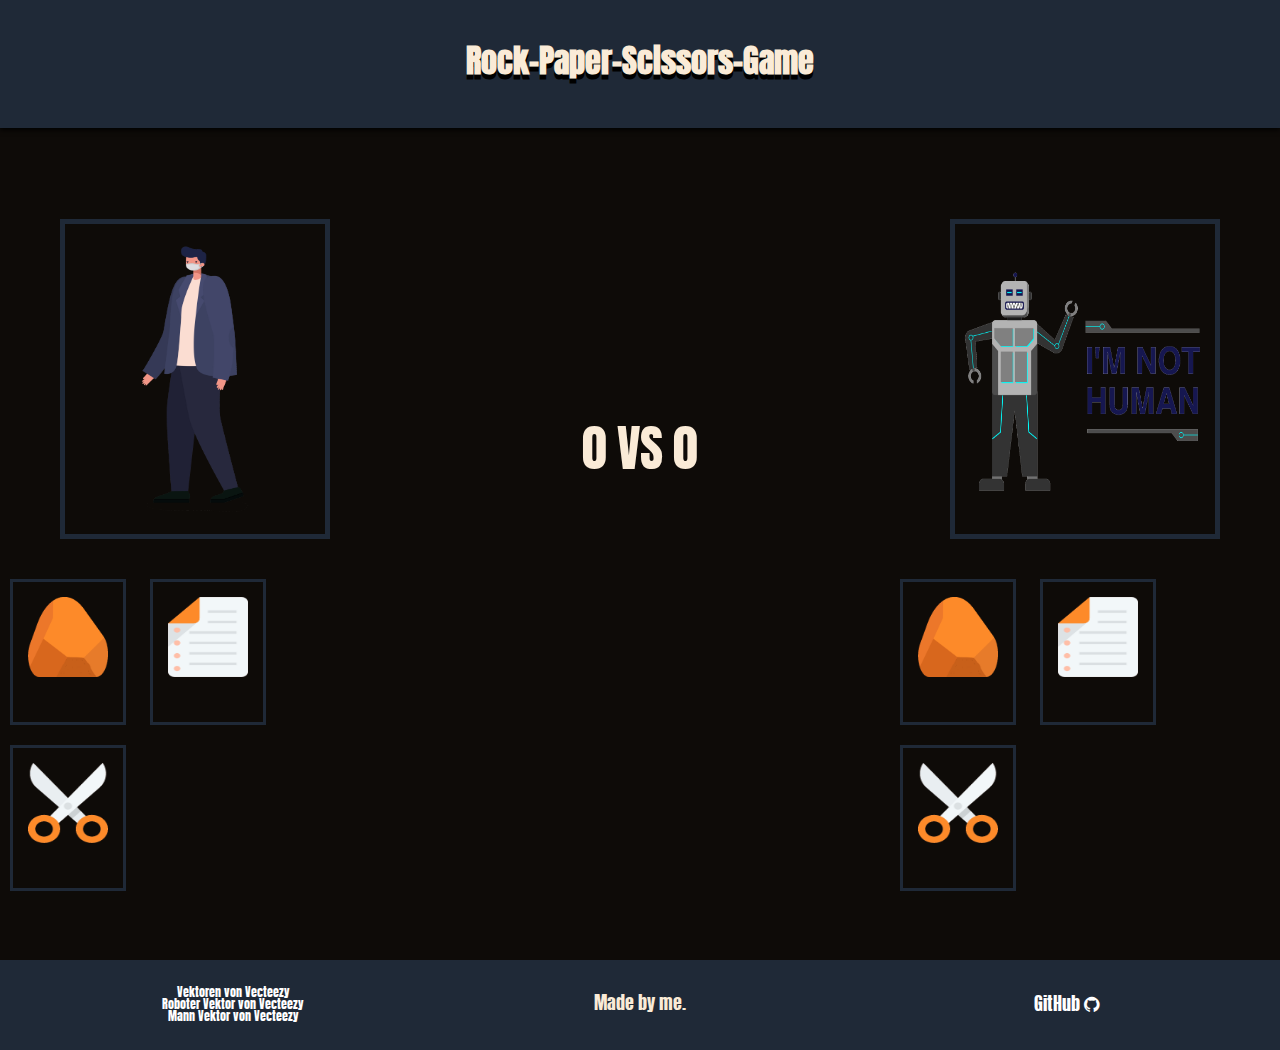
==== index.html @ deb5f7f3 "rename html-file" ====
<!DOCTYPE html>
<html lang="en">
<head>
    <meta charset="UTF-8">
    <meta http-equiv="X-UA-Compatible" content="IE=edge">
    <meta name="viewport" content="width=device-width, initial-scale=1.0">
    <link rel="stylesheet" href="./style.css">
    <link rel="stylesheet" href="https://cdnjs.cloudflare.com/ajax/libs/font-awesome/4.7.0/css/font-awesome.min.css">
    <title>Rock, Paper, Scissors</title>
</head>
<body>

    <header>
        <h1>Rock-Paper-Scissors-Game</h1>
    </header>

    <div id="win-div">
        <p id="win-announcment"></p>
    </div>
    <div id='game'>
        <div id='player' class="players">
            <img src="./img/player.png" alt="" id='player-img'>
            <div class="buttons">
                <button id="rock" class="playerButtons rock"><img src="./img/rock.png" alt=""></button>
                <button id='paper' class="playerButtons paper"><img src="./img/paper.png" alt=""></button>
                <button id="scissors" class="playerButtons scissors"><img src="./img/scissors.png" alt=""></button>
            </div>
        </div>

        <div id="info">
            <div id="results">
                <p id="player-stats">0</p>
                <p>VS</p>
                <p id="com-stats">0</p>
            </div>
            <div id="round-winner">

            </div>
        </div>

        <div id="com" class="players">
            <img src="./img/com.png" alt="" id='com-img'>
            <div class="buttons">
                <button id="com-rock" class='rock'><img src="./img/rock.png" alt=""></button>
                <button id='com-paper' class="paper"><img src="./img/paper.png" alt=""></button>
                <button id="com-scissors" class="scissors"><img src="./img/scissors.png" alt=""></button>
            </div>
        </div>
    </div>
    <div id="modal" class='modal'>
        <div class='modal-content'>
            <p>Winner:</p>
            <div id="modal-img-div">
                <img src="" alt="" id='modal-img'>
                <div id="modal-img-background"></div>
            </div>
            <button id="retry"><img src="./img/retry.png" id="retry-img"></button>
        </div>
    </div>
    <footer>
        <div id='reference' class="column">
            <ul>
                <li><a href="https://de.vecteezy.com/vektorkunst/693097-rock-paper-scissors-flache-symbole" target="_blank">Vektoren von Vecteezy</a></li>
                <li><a href="https://de.vecteezy.com/vektorkunst/4964515-im-nicht-mensch-roboter-vektor-illustration" target="_blank">Roboter Vektor von Vecteezy</a></li>
                <li><a href="https://de.vecteezy.com/vektorkunst/4959962-mann-mit-schutzmaske-und-blauem-anzug" target="_blank">Mann Vektor von Vecteezy</a></li>
            </ul>
        </div>
        <div id="creator" class="column">Made by me.</div>
        <div id="about-me" class="column">
            <a href="https://github.com/LucaBla" target="_blank">GitHub <i class="fa fa-github github"></i></a>
        </div>
    </footer>

    <script>
        //the possible options for our game.
        let options = ['rock','paper','scissors'];
        let gameOver;

        //returns the option the computer picked.
        function computerPlay(){

            return options[Math.floor(Math.random()*options.length)];
        }

        //plays one round of our game.
        function playRound(playerSelection, computerSelection){
           
            let result;

            if(gameOver) return;

            //calculates the result off the current round
            if (playerSelection === computerSelection){
                result = 'tie';
            }
            else if (playerSelection === options[0] && computerSelection === options[1]){
                result = 'lose';
            }
            else if (playerSelection === options[0]){
                result = 'win';
            }
            else if (playerSelection === options[1] && computerSelection === options[0]){
                result = 'win';
            }
            else if (playerSelection === options[1] && computerSelection === options[2]){
                result = 'lose';
            }
            else if (playerSelection === options[2] && computerSelection === options[0]){
                result = 'lose';
            }
            else if (playerSelection === options[2] && computerSelection === options[1]){
                result = 'win';
            }

            let winner;

            //highers the score of the winning player
            if(result === 'win'){
                let playerScore = document.getElementById('player-stats').textContent;
                let newPlayerScore = document.createElement("p");

                playerScore=parseInt(playerScore);
                playerScore++;
                if (playerScore >= 5){
                    winner = 'player';
                    gameOver = true;
                }
                document.getElementById('player-stats').textContent= playerScore;
                document.getElementById('player-stats').classList.add('win');
                document.getElementById('player-stats').classList.remove('lose');
                document.getElementById('com-stats').classList.add('lose');
            }
            else if(result === 'lose'){
                let comScore = document.getElementById('com-stats').textContent;
                let newComScore = document.createElement("p");

                comScore=parseInt(comScore);
                comScore++;
                if (comScore >= 5){
                    winner = 'com';
                    gameOver = true;
                }
                document.getElementById('com-stats').textContent = comScore;
                document.getElementById('com-stats').classList.add('win');
                document.getElementById('com-stats').classList.remove('lose');
                document.getElementById('player-stats').classList.add('lose');
            }
            else{
                document.getElementById('player-stats').classList.remove('win');
                document.getElementById('player-stats').classList.remove('lose');
                document.getElementById('player-stats').classList.add('tie');
                document.getElementById('com-stats').classList.remove('lose');
                document.getElementById('com-stats').classList.remove('win');
                document.getElementById('com-stats').classList.add('tie');
            }


            if(document.getElementById('status') !== null){
                document.getElementById('status').remove();
            }

            let playerPick = document.createElement('img');
            let comPick = document.createElement('img');

            playerPick.src = `./img/${playerSelection}.png`;
            comPick.src = `./img/${computerSelection}.png`;

            if (result === 'win'){
                playerPick.classList.add('winPic');
                comPick.classList.remove('winPic');
            }
            else if(result === 'lose'){
                comPick.classList.add('winPic');
                playerPick.classList.remove('winPic');
            }

            let pickClasses = document.getElementsByClassName('pick');
            pickClasses = Array.from(pickClasses);
            for(let i = 0 ; i< pickClasses.length; i++){
                pickClasses[i].classList.remove('pick');
            }

            document.getElementById(`${playerSelection}`).classList.add('pick');
            document.getElementById(`com-${computerSelection}`).classList.add('pick');

            let div = document.createElement('div');
            div.appendChild(playerPick);
            div.appendChild(comPick);
            div.id = 'status';
            document.getElementById('round-winner').appendChild(div);

            if(gameOver === true){
                    let modal = document.getElementById('modal');
                    let retry = document.getElementById('retry');
                    let modalImg = document.getElementById('modal-img');
                    modalImg.src = `./img/${winner}.png`;
                    modal.style.display = 'block';
                    retry.onclick = function(){
                        location.reload();
                    }
                }

        }

        document.getElementById('rock').addEventListener('click', function(){
            playRound(options[0],computerPlay())
        });
        document.getElementById('paper').addEventListener('click', function(){
            playRound(options[1],computerPlay())
        });
        document.getElementById('scissors').addEventListener('click', function(){
            playRound(options[2],computerPlay())
        });


    </script>
</body>
</html>
---- style.css ----
@font-face {
    font-family: Anton ;
    src: url(./webfontkit-20220110-152016/anton-regular-webfont.woff);
}

body {
    background-color: #0E0B08;
    color: antiquewhite;
    font-family: Anton;
    display: flex;
    flex-direction:column;
    align-content: center;
    justify-content: center;
    margin: 0px;
    padding: 0px;
}

header {
    background-color: #1F2937;
    display: flex;
    justify-content: center;
    align-items: center;
    text-align: center;
    box-shadow: 0px 2px 5px black;
    text-shadow: 0px 5px 0px black;
    position: relative;
    width: 100%;
    height: 8em;
}

#win-div{
    height: 0em;
    margin-top: 2em;
    display: flex;
    align-content: center;
    justify-content: center;
    text-align: center;
}

#game{
    display: flex;
    flex-direction: row;
    justify-content: center;
    align-items: center;
    height: 50em;
}

.players {
    display: flex;
    flex-direction: column;
    margin-left: 0px;
    margin-right: 0px;
    align-items: center;
}


#player-img{
    border: solid 5px #1F2937;
    padding: 5px;
    background-color: #0E0B08;
}

#com-img{
    border: solid 5px #1F2937;
    padding: 5px;
    background-color: #0E0B08;
}

img {
    display: block;
    width: 250px;
    height: 300px;
    margin-left: 0px;
    margin-bottom: 30px;
}

.buttons {
 padding-left: 0px;
}

button {
    display: inline-block;
    border: solid 3px #1F2937;
    background-color: #0E0B08;
    padding: 15px;
    margin: 10px;
    align-items: center;
    align-content: center;
    align-content: center;
    transition: box-shadow linear 0.15s;
}

.playerButtons:hover{
    background-color: #737982;
    transition:background-color 0.4s;
    cursor: pointer;
    
}

#com button{
    cursor: not-allowed;
}

button img {
    width: 80px;
    height: 80px;
}


#info {
    display: flex;
    align-items: center;
    justify-content: top;
    margin-top: -1%;
    flex-direction: column;
    width: 20em;
    font-size: 25px;
    flex-shrink: 0;
    margin-bottom: 7em;
}

#results{
    display: flex;
    flex-direction: row;
    align-items: center;
    justify-content: center;
    margin-bottom: 1.5em;
    margin-top: 1.5em;
    font-size: 50px;
}

#results p{
    margin: 5px;
}

#win-announcment{
    font-size: 40px;
}

#round-winner{
    height: 1em;
}

footer{
    background-color: #1F2937;
    display: flex;
    width: 100%;
    height: 5em;
    bottom: 0px;
    align-items: center;
    font-size: 18px;
}

footer a {
    text-decoration: none;
    color: white;
}

li{
    list-style-type: none;
    font-size: 12px;
}

#reference{
    text-align: center;
    float: left;
    width: 100%;
    margin: 0 auto;
}

#creator {
    text-align: center;
    float:center;
    width: 100%;
    margin: 0 auto;
}

#about-me{
    float: right;
    text-align: center;
    width: 100%;
    margin: 0 auto;
}

#status{
    display: inline-flex;
    gap: 5em;
    overflow:visible;
}

#status img{
    width: 3.5em;
    height: 3.5em;
}

.pick{
  box-shadow:
    0 0 15px 0px #fff, 
    0 0 15px 0px #1F2937, 
    0 0 15px 0px #1F2937;
    
}

.tie{
    color: yellow;
}

.win {
    color: green;
}

.lose{
    color: red;
}

.winPic{
    background-color: green;
    border-radius: 50%;
    box-shadow:
    0px 0px 15px 20px green, 
    0 0 15px 20px green, 
    0 0 15px 20px green;
    transition: 0.2s;
    animation: rotation 2.5s infinite linear;
    overflow: visible;
}

.modal {
    display: none;
    position: fixed;
    z-index: 1;
    left: 0;
    top:0;
    width: 100%;
    height: 100%;
    background-color: rgb(0,0,0);
    background-color: rgb(0,0,0,0.4);
}

.modal-content {
    background-color: #1F2937;
    display: flex;
    flex-direction: column;
    margin: 10% auto;
    width: 70%;
    height: 70%;
    align-items: center;
    justify-content: center;
    font-size: 50px;

}

#retry{
    background-color: transparent;
    border: transparent;
}

#retry-img{
    filter: invert(100%);
    cursor: pointer;
}

#modal-img{
    z-index: 1;
    position: relative;
}

#modal-img-div{
    position: relative;
}

#modal-img-background{
    background-color: green;
    box-shadow:
    0 0 25px 20px green, 
    0 0 15px 20px green, 
    0 0 15px 20px green;
    border-radius: 50%;
    animation: beat 3.5s infinite linear;
    position:absolute;
    top: -10px;
    height: 100%;
    width: 100%;
    z-index: 0;
}

.github {
    animation: rotation360 3s infinite linear;
}

@keyframes rotation {
    from {
      transform: rotate(0deg);
    }
    25% {
      transform: rotate(60deg);
    }
    50%{
        transform: rotate(0deg);
    }
    75% {
        transform: rotate(-60deg);
    }
    to{
        transform: rotate(0deg);
    }
}

@keyframes rotation360{
    from{
        transform: rotate(0deg);
    }
    to{
        transform: rotate(360deg);
    }
}

@keyframes beat {
    from{
        transform: scale(0.75);
    }
    50%{
        transform: scale(1);
    }
    to{
        transform: scale(0.75);
    }
}
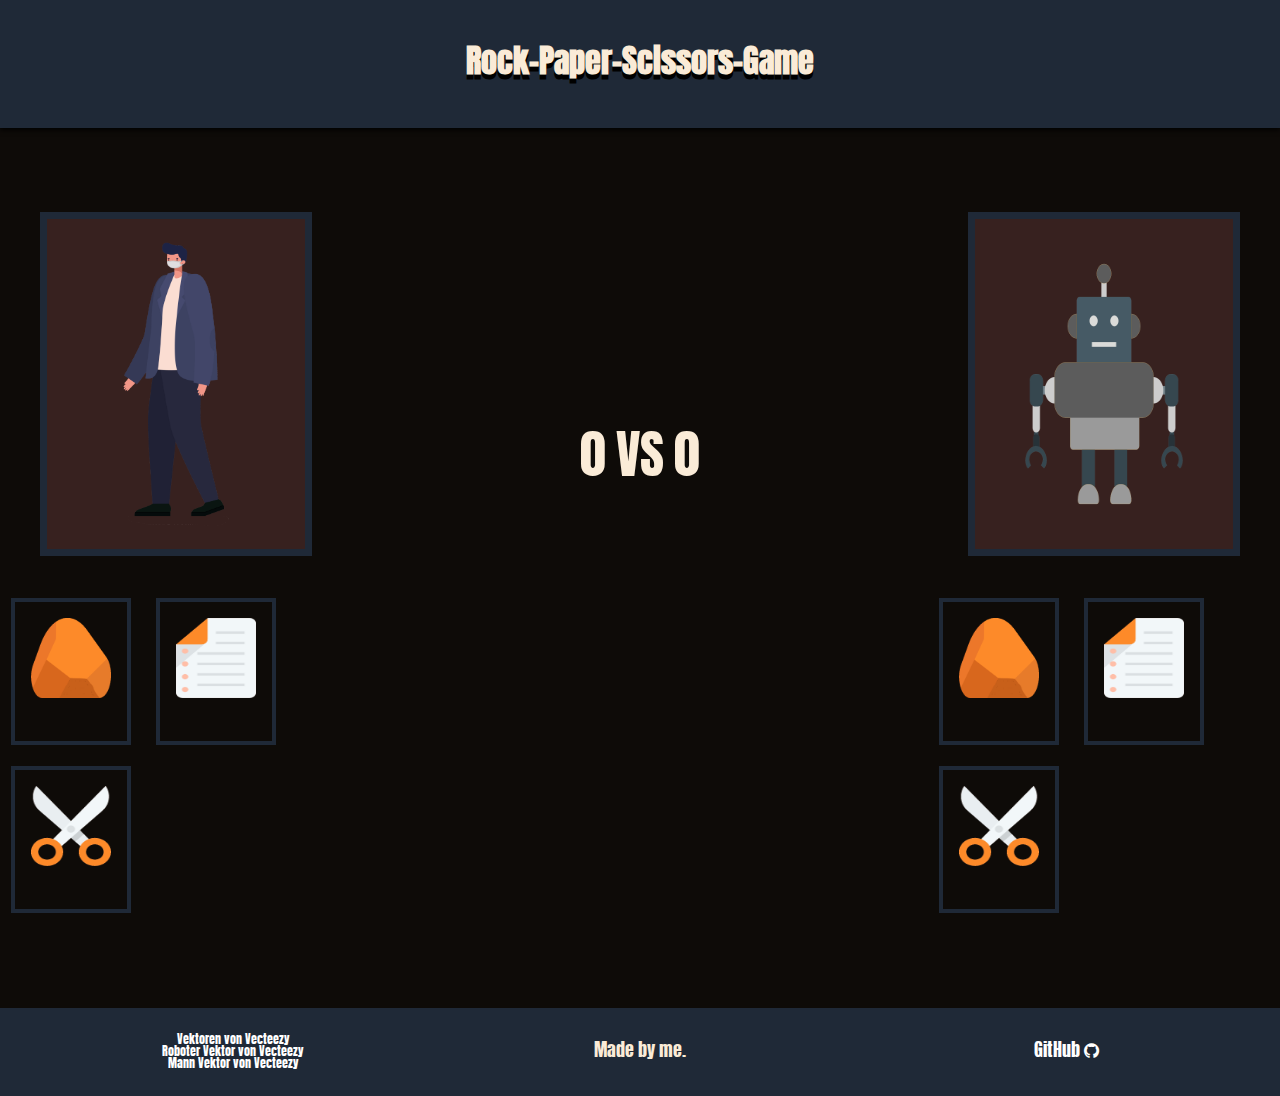
==== commit a6344f94: "small ui and modal chang" ====
--- a/index.html
+++ b/index.html
@@ -14,9 +14,6 @@
         <h1>Rock-Paper-Scissors-Game</h1>
     </header>
 
-    <div id="win-div">
-        <p id="win-announcment"></p>
-    </div>
     <div id='game'>
         <div id='player' class="players">
             <img src="./img/player.png" alt="" id='player-img'>
@@ -61,7 +58,7 @@
         <div id='reference' class="column">
             <ul>
                 <li><a href="https://de.vecteezy.com/vektorkunst/693097-rock-paper-scissors-flache-symbole" target="_blank">Vektoren von Vecteezy</a></li>
-                <li><a href="https://de.vecteezy.com/vektorkunst/4964515-im-nicht-mensch-roboter-vektor-illustration" target="_blank">Roboter Vektor von Vecteezy</a></li>
+                <li><a href="https://de.vecteezy.com/vektorkunst/441749-roboter-vektor-symbol" target="_blank">Roboter Vektor von Vecteezy</a></li>
                 <li><a href="https://de.vecteezy.com/vektorkunst/4959962-mann-mit-schutzmaske-und-blauem-anzug" target="_blank">Mann Vektor von Vecteezy</a></li>
             </ul>
         </div>
@@ -161,16 +158,23 @@
 
             let playerPick = document.createElement('img');
             let comPick = document.createElement('img');
+            let div = document.createElement('div');
+            let playerPickDiv = document.createElement('div');
+            let comPickDiv = document.createElement('div');
 
             playerPick.src = `./img/${playerSelection}.png`;
             comPick.src = `./img/${computerSelection}.png`;
 
             if (result === 'win'){
+                playerPickDiv.classList.add('winPicBackground');
                 playerPick.classList.add('winPic');
+                comPickDiv.classList.remove('winPicBackground');
                 comPick.classList.remove('winPic');
             }
             else if(result === 'lose'){
+                comPickDiv.classList.add('winPicBackground');
                 comPick.classList.add('winPic');
+                playerPickDiv.classList.remove('winPicBackground');
                 playerPick.classList.remove('winPic');
             }
 
@@ -183,9 +187,10 @@
             document.getElementById(`${playerSelection}`).classList.add('pick');
             document.getElementById(`com-${computerSelection}`).classList.add('pick');
 
-            let div = document.createElement('div');
-            div.appendChild(playerPick);
-            div.appendChild(comPick);
+            playerPickDiv.appendChild(playerPick);
+            comPickDiv.appendChild(comPick);
+            div.appendChild(playerPickDiv);
+            div.appendChild(comPickDiv);
             div.id = 'status';
             document.getElementById('round-winner').appendChild(div);
 
@@ -194,7 +199,7 @@
                     let retry = document.getElementById('retry');
                     let modalImg = document.getElementById('modal-img');
                     modalImg.src = `./img/${winner}.png`;
-                    modal.style.display = 'block';
+                    modal.style.display = 'flex';
                     retry.onclick = function(){
                         location.reload();
                     }
--- a/style.css
+++ b/style.css
@@ -12,8 +12,8 @@
     flex-direction:column;
     align-content: center;
     justify-content: center;
-    margin: 0px;
-    padding: 0px;
+    margin: 0;
+    padding: 0;
 }
 
 header {
@@ -25,66 +25,49 @@
     box-shadow: 0px 2px 5px black;
     text-shadow: 0px 5px 0px black;
     position: relative;
-    width: 100%;
     height: 8em;
 }
 
-#win-div{
-    height: 0em;
-    margin-top: 2em;
-    display: flex;
-    align-content: center;
-    justify-content: center;
-    text-align: center;
-}
-
 #game{
     display: flex;
     flex-direction: row;
     justify-content: center;
     align-items: center;
-    height: 50em;
+    height: 55em;
 }
 
 .players {
     display: flex;
     flex-direction: column;
-    margin-left: 0px;
-    margin-right: 0px;
     align-items: center;
 }
 
 
 #player-img{
-    border: solid 5px #1F2937;
-    padding: 5px;
-    background-color: #0E0B08;
+    border: solid 7px #1F2937;
+    padding: 0.3em;
+    background-color: #37211F;
 }
 
 #com-img{
-    border: solid 5px #1F2937;
-    padding: 5px;
-    background-color: #0E0B08;
+    border: solid 7px #1F2937;
+    padding: 0.3em;
+    background-color: #37211F;
 }
 
 img {
     display: block;
-    width: 250px;
-    height: 300px;
-    margin-left: 0px;
-    margin-bottom: 30px;
-}
-
-.buttons {
- padding-left: 0px;
+    width: 15.5em;
+    height: 20em;
+    margin-bottom: 2em;
 }
 
 button {
     display: inline-block;
-    border: solid 3px #1F2937;
+    border: solid 4px #1F2937;
     background-color: #0E0B08;
-    padding: 15px;
-    margin: 10px;
+    padding: 1.2em;
+    margin: 0.8em;
     align-items: center;
     align-content: center;
     align-content: center;
@@ -92,7 +75,7 @@
 }
 
 .playerButtons:hover{
-    background-color: #737982;
+    background-color: #1F2937;
     transition:background-color 0.4s;
     cursor: pointer;
     
@@ -103,8 +86,8 @@
 }
 
 button img {
-    width: 80px;
-    height: 80px;
+    width: 6em;
+    height: 6em;
 }
 
 
@@ -115,7 +98,7 @@
     margin-top: -1%;
     flex-direction: column;
     width: 20em;
-    font-size: 25px;
+    font-size: 1.8em;
     flex-shrink: 0;
     margin-bottom: 7em;
 }
@@ -127,29 +110,20 @@
     justify-content: center;
     margin-bottom: 1.5em;
     margin-top: 1.5em;
-    font-size: 50px;
+    font-size: 1.8em;
 }
 
 #results p{
-    margin: 5px;
-}
-
-#win-announcment{
-    font-size: 40px;
-}
-
-#round-winner{
-    height: 1em;
+    margin: 0.1em;
 }
 
 footer{
     background-color: #1F2937;
     display: flex;
-    width: 100%;
     height: 5em;
     bottom: 0px;
     align-items: center;
-    font-size: 18px;
+    font-size: 1.1em;
 }
 
 footer a {
@@ -159,7 +133,7 @@
 
 li{
     list-style-type: none;
-    font-size: 12px;
+    font-size: 0.7em;
 }
 
 #reference{
@@ -196,9 +170,7 @@
 
 .pick{
   box-shadow:
-    0 0 15px 0px #fff, 
-    0 0 15px 0px #1F2937, 
-    0 0 15px 0px #1F2937;
+    0 0 15px 3px #1F2937;
     
 }
 
@@ -215,15 +187,27 @@
 }
 
 .winPic{
+    animation: rotation 1.5s infinite linear;
+    position: relative;
+    margin: auto;
+    top: 0px;
+    left: 0;
+    right: 0;
+    bottom: 0;
+}
+
+.winPicBackground{
     background-color: green;
-    border-radius: 50%;
+    border-radius: 100%;
+    top: -0px;
     box-shadow:
-    0px 0px 15px 20px green, 
-    0 0 15px 20px green, 
-    0 0 15px 20px green;
+    0px 0px 0px 35px green,
+    0px 0px 20px 35px green;
     transition: 0.2s;
-    animation: rotation 2.5s infinite linear;
     overflow: visible;
+    display: flex;
+    position: relative;
+    height: 50%;
 }
 
 .modal {
@@ -236,50 +220,64 @@
     height: 100%;
     background-color: rgb(0,0,0);
     background-color: rgb(0,0,0,0.4);
+    align-items: center;
+    justify-content: center;
 }
 
 .modal-content {
     background-color: #1F2937;
+    border: 5px solid #0F151B;
     display: flex;
     flex-direction: column;
-    margin: 10% auto;
-    width: 70%;
-    height: 70%;
-    align-items: center;
-    justify-content: center;
-    font-size: 50px;
+    margin: auto;
+    width: 11em;
+    height: 11em;
+    align-items: center;
+    justify-content: center;
+    font-size: 3em;
+    overflow: hidden;
+    padding: 0.5em;
+    align-self: center;
+    object-fit: scale-down;
 
 }
 
 #retry{
     background-color: transparent;
     border: transparent;
+    margin-top: 3em;
 }
 
 #retry-img{
     filter: invert(100%);
     cursor: pointer;
+    display: block;
+    height: 5em;
+    width: 5em;
 }
 
 #modal-img{
     z-index: 1;
     position: relative;
+    height: 6em;
+    width: 6em;
 }
 
 #modal-img-div{
     position: relative;
+    height: 6em;
 }
 
 #modal-img-background{
     background-color: green;
     box-shadow:
-    0 0 25px 20px green, 
-    0 0 15px 20px green, 
+    0 0 0px 35px green, 
+    0 0 20px 35px green, 
     0 0 15px 20px green;
-    border-radius: 50%;
-    animation: beat 3.5s infinite linear;
+    border-radius: 100%;
+    animation: beat 1.5s infinite linear;
     position:absolute;
-    top: -10px;
+    top: 0px;
     height: 100%;
     width: 100%;
     z-index: 0;
@@ -294,13 +292,13 @@
       transform: rotate(0deg);
     }
     25% {
-      transform: rotate(60deg);
+      transform: rotate(30deg);
     }
     50%{
         transform: rotate(0deg);
     }
     75% {
-        transform: rotate(-60deg);
+        transform: rotate(-30deg);
     }
     to{
         transform: rotate(0deg);
@@ -318,12 +316,12 @@
 
 @keyframes beat {
     from{
-        transform: scale(0.75);
+        transform: scale(0.8);
     }
     50%{
-        transform: scale(1);
+        transform: scale(0.9);
     }
     to{
-        transform: scale(0.75);
+        transform: scale(0.8);
     }
 }